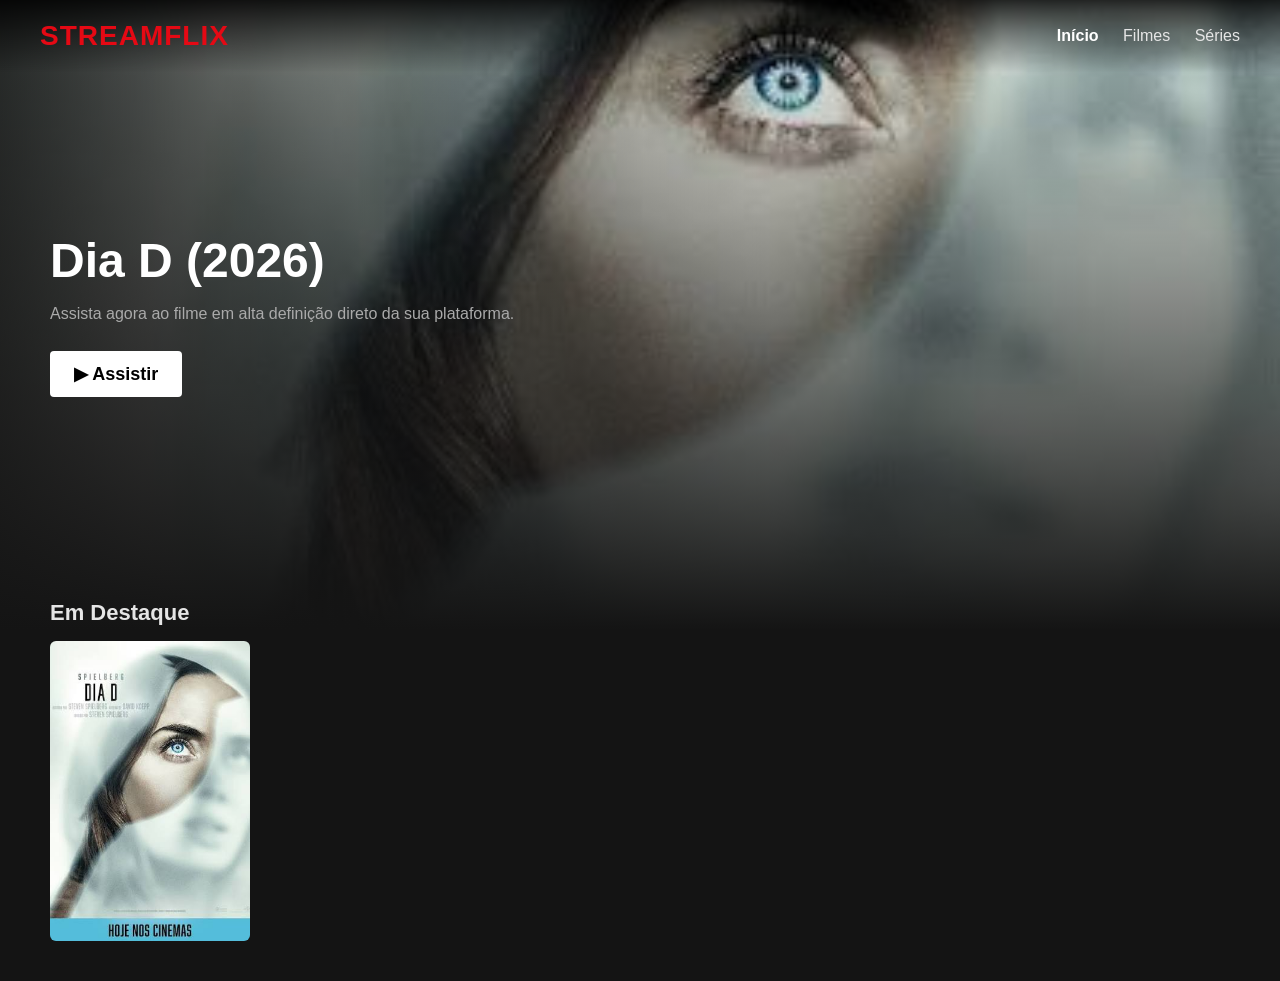
==== index.html @ df72fe18 "first" ====
<!DOCTYPE html>
<html lang="pt-BR">
<head>
    <meta charset="UTF-8">
    <meta name="viewport" content="width=device-width, initial-scale=1.0">
    <title>StreamFlix - Meu Streaming</title>
    <link rel="stylesheet" href="style.css">
</head>
<body>

    <!-- CABEÇALHO -->
    <header>
        <div class="logo">StreamFlix</div>
        <nav>
            <a href="index.html" style="color: #fff; font-weight: bold;">Início</a>
            <a href="filmes.html">Filmes</a>
            <a href="#">Séries</a>
        </nav>
    </header>

    <!-- BANNER PRINCIPAL -->
    <section class="hero">
        <div class="hero-content">
            <h1 class="hero-title">Dia D (2026)</h1>
            <p class="hero-desc">Assista agora ao filme em alta definição direto da sua plataforma.</p>
            <!-- Substitua ttXXXXXXX pelo ID do IMDb do filme "Dia D" -->
            <button class="btn btn-play" onclick="openPlayer('https://superflixapi.pro/filme/ttXXXXXXX')">▶ Assistir</button>
        </div>
    </section>

    <!-- CATÁLOGO DE MÍDIAS -->
    <section class="catalog">
        <h2 class="section-title">Em Destaque</h2>
        <div class="cards-row">
            
            <!-- CARD 1: Exemplo com SuperFlix API usando o ID do IMDb -->
            <div class="card" style="background-image: url('imagens/diad.jpg');" onclick="openPlayer('https://superflixapi.pro/filme/ttXXXXXXX')">
                <div class="card-info">
                    <div class="card-title">Dia D (2026)</div>
                </div>
            </div>

            <!-- CARD 2: Exemplo com SuperFlix API usando ID numérico do TMDB -->
            <div class="card" style="background-image: url('https://images.unsplash.com/photo-1536440136628-849c177e76a1?q=80&w=400');" onclick="openPlayer('https://superflixapi.pro/filme/15047880')">
                <div class="card-info">
                    <div class="card-title">Filme Exemplo TMDB</div>
                </div>
            </div>

            <!-- CARD 3: Exemplo com arquivo local MP4 -->
            <div class="card" style="background-image: url('https://images.unsplash.com/photo-1489599849927-2ee91cede3ba?q=80&w=400');" onclick="openPlayer('meu-video.mp4')">
                <div class="card-info">
                    <div class="card-title">Vídeo Local (MP4)</div>
                </div>
            </div>

        </div>
    </section>

    <!-- MODAL DO REPRODUTOR DE VÍDEO / IFRAME -->
    <div class="modal" id="videoModal">
        <span class="close-btn" onclick="closePlayer()">&times;</span>
        
        <!-- Player para arquivos .mp4 de vídeo direto -->
        <video id="mainVideo" controls playsinline style="display: none;">
            <source id="videoSource" src="" type="video/mp4">
            Seu navegador não suporta este vídeo.
        </video>

        <!-- Player para Iframe da SuperFlix API -->
        <iframe id="mainIframe" src="" frameborder="0" allowfullscreen style="display: none;"></iframe>
    </div>

    <script src="script.js"></script>
</body>
</html>
---- style.css ----
/* RESET E ESTILOS GERAIS */
* {
    margin: 0;
    padding: 0;
    box-sizing: border-box;
    font-family: 'Segoe UI', Tahoma, Geneva, Verdana, sans-serif;
}

body {
    background-color: #141414;
    color: #fff;
    overflow-x: hidden;
}

/* NAVBAR */
header {
    position: fixed;
    top: 0;
    width: 100%;
    padding: 20px 40px;
    display: flex;
    justify-content: space-between;
    align-items: center;
    background: linear-gradient(to bottom, rgba(0,0,0,0.85), transparent);
    z-index: 10;
}

.logo {
    color: #e50914;
    font-size: 28px;
    font-weight: bold;
    text-transform: uppercase;
    letter-spacing: 1px;
}

nav a {
    color: #e5e5e5;
    text-decoration: none;
    margin-left: 20px;
    font-size: 16px;
    transition: color 0.3s;
}

nav a:hover {
    color: #fff;
}

/* DESTAQUE PRINCIPAL (HERO) */
.hero {
    position: relative;
    height: 70vh;
    background: linear-gradient(to top, #141414, transparent), 
                linear-gradient(to right, rgba(0,0,0,0.8), transparent 60%),
                url('imagens/diad.jpg') no-repeat center center/cover;
    display: flex;
    align-items: center;
    padding: 0 50px;
}

.hero-content {
    max-width: 600px;
}

.hero-title {
    font-size: 48px;
    margin-bottom: 15px;
    font-weight: 800;
}

.hero-desc {
    font-size: 16px;
    color: #aaa;
    margin-bottom: 25px;
    line-height: 1.4;
}

.btn {
    padding: 12px 24px;
    font-size: 18px;
    font-weight: bold;
    border: none;
    border-radius: 4px;
    cursor: pointer;
    margin-right: 10px;
    transition: transform 0.2s, background-color 0.2s;
}

.btn-play {
    background-color: #fff;
    color: #000;
}

.btn-play:hover {
    background-color: rgba(255, 255, 255, 0.75);
    transform: scale(1.05);
}

/* CATÁLOGO E CARROSSEL */
.catalog {
    padding: 20px 50px;
    margin-top: -50px;
    position: relative;
    z-index: 5;
}

.section-title {
    font-size: 22px;
    margin-bottom: 15px;
    color: #e5e5e5;
}

.cards-row {
    display: flex;
    gap: 15px;
    overflow-x: auto;
    padding-bottom: 20px;
    scroll-behavior: smooth;
}

.cards-row::-webkit-scrollbar {
    height: 8px;
}

.cards-row::-webkit-scrollbar-thumb {
    background: #333;
    border-radius: 4px;
}

.card {
    min-width: 200px;
    height: 300px;
    background-size: cover;
    background-position: center;
    border-radius: 6px;
    cursor: pointer;
    transition: transform 0.3s, border 0.3s;
    position: relative;
    flex-shrink: 0;
}

.card:hover, .card:focus {
    transform: scale(1.08);
    border: 2px solid #fff;
    outline: none;
}

.card-info {
    position: absolute;
    bottom: 0;
    width: 100%;
    padding: 15px;
    background: linear-gradient(to top, rgba(0,0,0,0.9), transparent);
    border-bottom-left-radius: 6px;
    border-bottom-right-radius: 6px;
    opacity: 0;
    transition: opacity 0.3s;
}

.card:hover .card-info {
    opacity: 1;
}

.card-title {
    font-size: 14px;
    font-weight: bold;
}

/* MODAL / PLAYER CONTAINER */
.modal {
    display: none;
    position: fixed;
    top: 0;
    left: 0;
    width: 100%;
    height: 100%;
    background-color: rgba(0, 0, 0, 0.95);
    z-index: 100;
    justify-content: center;
    align-items: center;
    flex-direction: column;
}

.modal video, .modal iframe {
    width: 85%;
    max-width: 1100px;
    height: 80vh;
    border-radius: 8px;
    outline: none;
    box-shadow: 0 0 25px rgba(229, 9, 20, 0.4);
}

.close-btn {
    position: absolute;
    top: 25px;
    right: 35px;
    color: #fff;
    font-size: 40px;
    cursor: pointer;
    font-weight: bold;
    z-index: 101;
}

.close-btn:hover {
    color: #e50914;
}
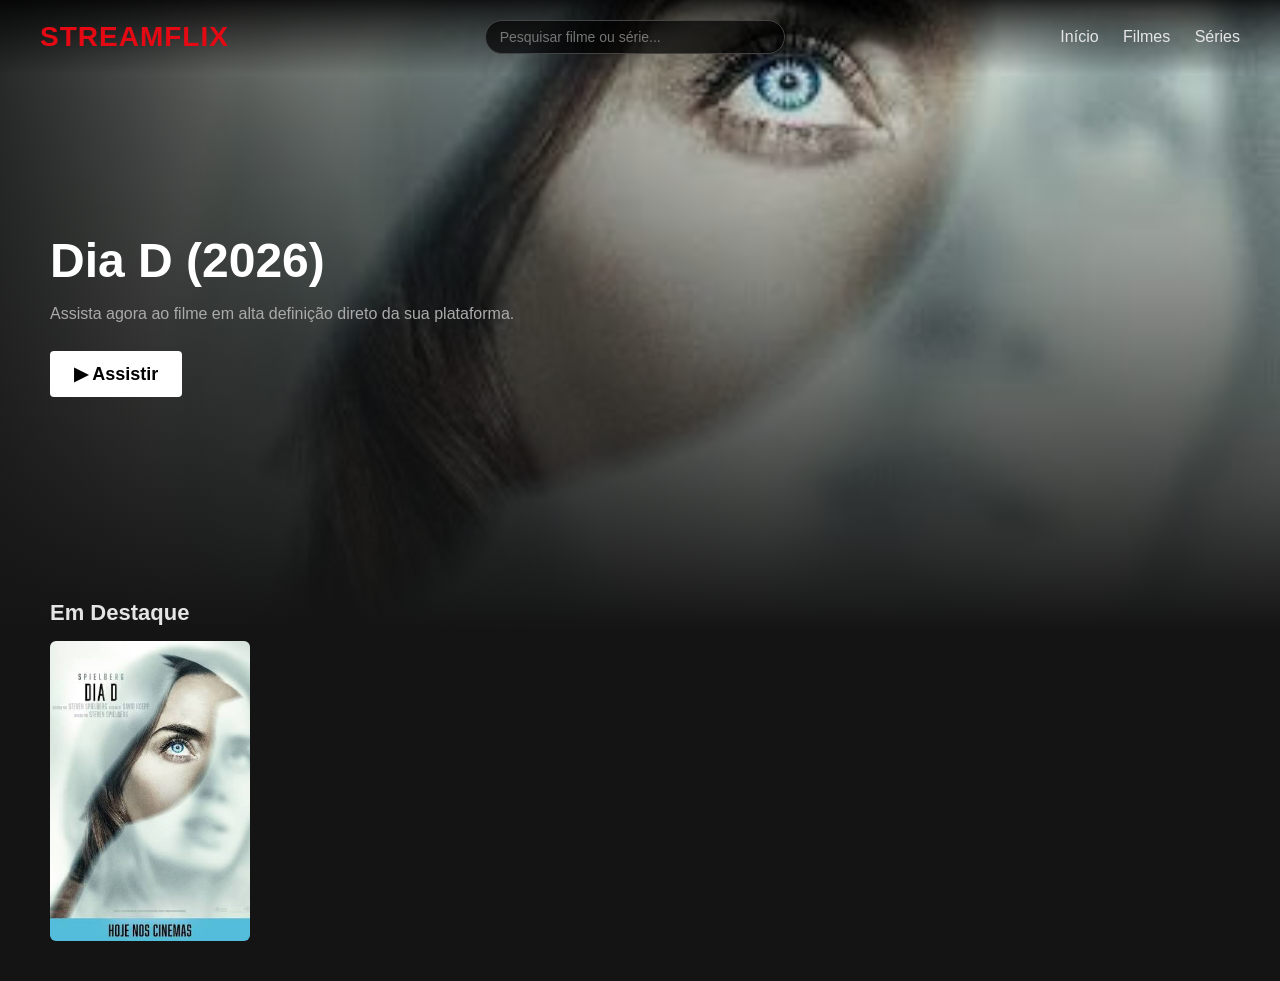
==== commit f4692689: "att" ====
--- a/index.html
+++ b/index.html
@@ -9,14 +9,21 @@
 <body>
 
     <!-- CABEÇALHO -->
-    <header>
-        <div class="logo">StreamFlix</div>
-        <nav>
-            <a href="index.html" style="color: #fff; font-weight: bold;">Início</a>
-            <a href="filmes.html">Filmes</a>
-            <a href="#">Séries</a>
-        </nav>
-    </header>
+<!-- DENTRO DO HEADER OU LOGO ABAIXO DA NAVBAR -->
+<header>
+    <div class="logo">StreamFlix</div>
+    
+    <!-- CAMPO DE PESQUISA -->
+    <div class="search-container">
+        <input type="text" id="searchInput" placeholder="Pesquisar filme ou série..." onkeyup="searchCards()">
+    </div>
+
+    <nav>
+        <a href="index.html">Início</a>
+        <a href="filmes.html">Filmes</a>
+        <a href="series.html">Séries</a>
+    </nav>
+</header>
 
     <!-- BANNER PRINCIPAL -->
     <section class="hero">
@@ -24,7 +31,7 @@
             <h1 class="hero-title">Dia D (2026)</h1>
             <p class="hero-desc">Assista agora ao filme em alta definição direto da sua plataforma.</p>
             <!-- Substitua ttXXXXXXX pelo ID do IMDb do filme "Dia D" -->
-            <button class="btn btn-play" onclick="openPlayer('https://superflixapi.pro/filme/ttXXXXXXX')">▶ Assistir</button>
+            <button class="btn btn-play" onclick="openPlayer('https://superflixapi.pro/filme/tt15047880')">▶ Assistir</button>
         </div>
     </section>
 
@@ -34,7 +41,7 @@
         <div class="cards-row">
             
             <!-- CARD 1: Exemplo com SuperFlix API usando o ID do IMDb -->
-            <div class="card" style="background-image: url('imagens/diad.jpg');" onclick="openPlayer('https://superflixapi.pro/filme/ttXXXXXXX')">
+            <div class="card" style="background-image: url('imagens/diad.jpg');" onclick="openPlayer('https://superflixapi.pro/filme/tt15047880')">
                 <div class="card-info">
                     <div class="card-title">Dia D (2026)</div>
                 </div>
--- a/style.css
+++ b/style.css
@@ -202,4 +202,27 @@
 
 .close-btn:hover {
     color: #e50914;
+}
+/* ESTILO DA BARRA DE PESQUISA */
+.search-container {
+    flex: 1;
+    max-width: 300px;
+    margin: 0 20px;
+}
+
+.search-container input {
+    width: 100%;
+    padding: 8px 14px;
+    border-radius: 20px;
+    border: 1px solid #444;
+    background-color: rgba(0, 0, 0, 0.7);
+    color: #fff;
+    font-size: 14px;
+    outline: none;
+    transition: border-color 0.3s, background-color 0.3s;
+}
+
+.search-container input:focus {
+    border-color: #e50914;
+    background-color: #000;
 }
